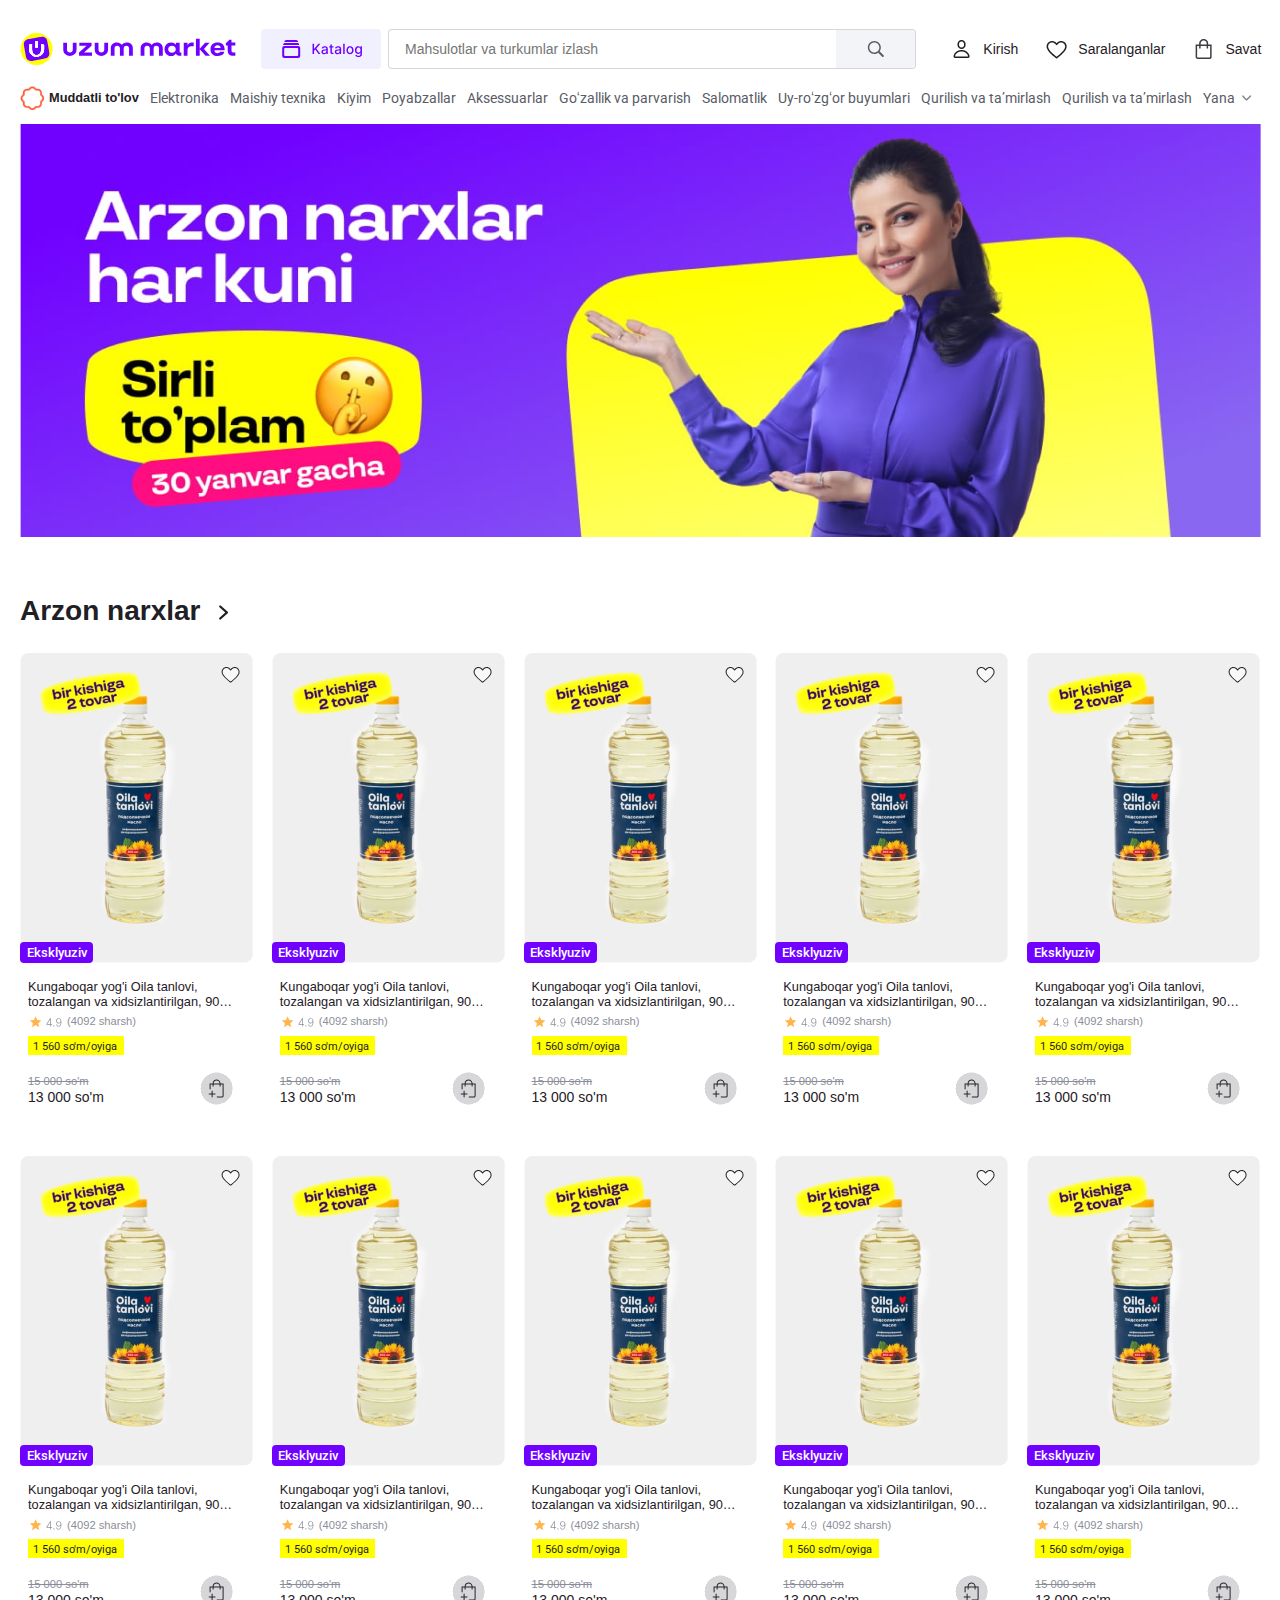
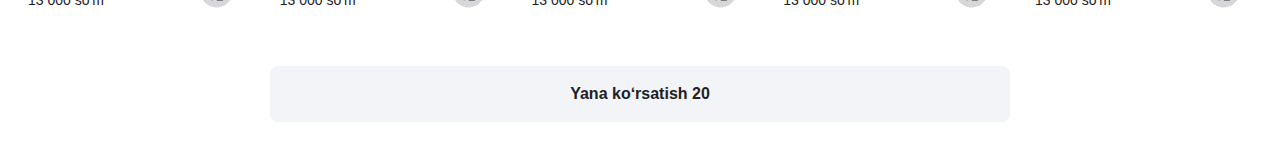
==== index.html @ bd8d0e03 "uzum" ====
<!DOCTYPE html>
<html lang="en">
  <head>
    <meta charset="UTF-8" />
    <meta name="viewport" content="width=device-width, initial-scale=1.0" />
    <link rel="preconnect" href="https://fonts.googleapis.com" />
    <link rel="preconnect" href="https://fonts.gstatic.com" crossorigin />
    <link
      href="https://fonts.googleapis.com/css2?family=Exo+2:ital,wght@0,100..900;1,100..900&family=Roboto:ital,wght@0,100;0,300;0,400;0,500;0,700;0,900;1,100;1,300;1,400;1,500;1,700;1,900&display=swap"
      rel="stylesheet"
    />
    <link rel="stylesheet" href="main.css" />
    <link rel="icon" href="imgs/uzum.webp" type="image/x-icon" />
    <title>Uzum Market-internet-dukoni</title>
  </head>
  <body>
    <header class="conteaner header">
      <img class="header__logo" src="imgs/Link → SVG.svg" alt="logo" />
      <div class="header__div-2">
        <button class="header__imgs">
          <img src="imgs/div.slot.svg" alt="link" />
        </button>
        <input
          placeholder="Mahsulotlar va turkumlar izlash"
          class="input"
          type="text"
        />
        <button class="input-btn">
          <img src="imgs/div.slot (1).svg" alt="srich" />
        </button>
      </div>
      <div class="header__div">
        <div class="div">
          <img src="imgs/SVG_margin.png" alt="rasim" />
          <p class="header__p">Kirish</p>
        </div>
        <div class="div">
          <img src="imgs/SVG_margin (1).png" alt="rasim" />
          <p class="header__p">Saralanganlar</p>
        </div>
        <div class="div">
          <img src="imgs/SVG_margin (2).png" alt="rasim" />
          <p class="header__p">Savat</p>
        </div>
      </div>
    </header>
    <section class="suzlar conteaner">
      <div class="img-div">
        <img class="img-asolsiy" src="imgs/div.image@2x.png" alt="rasim" />
        <p class="img-p">Muddatli to'lov</p>
      </div>
      <p class="big-p">Elektronika</p>
      <p class="big-p">Maishiy texnika</p>
      <p class="big-p">Kiyim</p>
      <p class="big-p">Poyabzallar</p>
      <p class="big-p">Aksessuarlar</p>
      <p class="big-p">Goʻzallik va parvarish</p>
      <p class="big-p">Salomatlik</p>
      <p class="big-p">Uy-roʻzgʻor buyumlari</p>
      <p class="big-p">Qurilish va taʼmirlash</p>
      <p class="big-p">Qurilish va taʼmirlash</p>
      <div class="yaratish">
        <p>Yana</p>
        <img class="kerak" src="imgs/SVG_margin (3).png" alt="kerak" />
      </div>
    </section>
    <section class="conteaner">
      <div>
        <img src="imgs/main_page_banner.jpg.png" alt="banner" />
      </div>
    </section>
    <section class="arzon conteaner">
      <div class="hammasi">
        <h2 class="hammasi__h2">Arzon narxlar</h2>
        <img class="strelka" src="imgs/span.more_margin.svg" alt="rasim" />
      </div>
      <div class="arzon__big-div">
        <div class="arzon__div">
          <img
            class="mahsulot"
            src="imgs/t_product_540_high.jpg.png"
            alt="yog'"
          />
          <div class="tarif">
            <p class="tanlov">
              Kungaboqar yog'i Oila tanlovi, tozalangan va xidsizlantirilgan,
              90…
            </p>
            <div class="baxo">
              <img src="imgs/span.hidden-mbs_margin.svg" alt="rasim" />
              <p class="sharsh">(4092 sharsh)</p>
            </div>
            <p class="yulov">1 560 so'm/oyiga</p>
            <div class="arzon__div-2">
              <div>
                <del class="anarxi">15 000 so'm</del>
                <p class="sikidga">13 000 so'm</p>
              </div>
              <img src="imgs/Button.svg" alt="rasim" />
            </div>
            <div>
              <img class="btn-yurak" src="imgs/Button (1).svg" alt="yurak" />
              <p class="Eksklyuziv">Eksklyuziv</p>
            </div>
          </div>
        </div>
        <div class="arzon__div">
          <img
            class="mahsulot"
            src="imgs/t_product_540_high.jpg.png"
            alt="yog'"
          />
          <div class="tarif">
            <p class="tanlov">
              Kungaboqar yog'i Oila tanlovi, tozalangan va xidsizlantirilgan,
              90…
            </p>
            <div class="baxo">
              <img src="imgs/span.hidden-mbs_margin.svg" alt="rasim" />
              <p class="sharsh">(4092 sharsh)</p>
            </div>
            <p class="yulov">1 560 so'm/oyiga</p>
            <div class="arzon__div-2">
              <div>
                <del class="anarxi">15 000 so'm</del>
                <p class="sikidga">13 000 so'm</p>
              </div>
              <img src="imgs/Button.svg" alt="rasim" />
            </div>
            <div>
              <img class="btn-yurak" src="imgs/Button (1).svg" alt="yurak" />
              <p class="Eksklyuziv">Eksklyuziv</p>
            </div>
          </div>
        </div>
        <div class="arzon__div">
          <img
            class="mahsulot"
            src="imgs/t_product_540_high.jpg.png"
            alt="yog'"
          />
          <div class="tarif">
            <p class="tanlov">
              Kungaboqar yog'i Oila tanlovi, tozalangan va xidsizlantirilgan,
              90…
            </p>
            <div class="baxo">
              <img src="imgs/span.hidden-mbs_margin.svg" alt="rasim" />
              <p class="sharsh">(4092 sharsh)</p>
            </div>
            <p class="yulov">1 560 so'm/oyiga</p>
            <div class="arzon__div-2">
              <div>
                <del class="anarxi">15 000 so'm</del>
                <p class="sikidga">13 000 so'm</p>
              </div>
              <img src="imgs/Button.svg" alt="rasim" />
            </div>
            <div>
              <img class="btn-yurak" src="imgs/Button (1).svg" alt="yurak" />
              <p class="Eksklyuziv">Eksklyuziv</p>
            </div>
          </div>
        </div>
        <div class="arzon__div">
          <img
            class="mahsulot"
            src="imgs/t_product_540_high.jpg.png"
            alt="yog'"
          />
          <div class="tarif">
            <p class="tanlov">
              Kungaboqar yog'i Oila tanlovi, tozalangan va xidsizlantirilgan,
              90…
            </p>
            <div class="baxo">
              <img src="imgs/span.hidden-mbs_margin.svg" alt="rasim" />
              <p class="sharsh">(4092 sharsh)</p>
            </div>
            <p class="yulov">1 560 so'm/oyiga</p>
            <div class="arzon__div-2">
              <div>
                <del class="anarxi">15 000 so'm</del>
                <p class="sikidga">13 000 so'm</p>
              </div>
              <img src="imgs/Button.svg" alt="rasim" />
            </div>
            <div>
              <img class="btn-yurak" src="imgs/Button (1).svg" alt="yurak" />
              <p class="Eksklyuziv">Eksklyuziv</p>
            </div>
          </div>
        </div>
        <div class="arzon__div">
          <img
            class="mahsulot"
            src="imgs/t_product_540_high.jpg.png"
            alt="yog'"
          />
          <div class="tarif">
            <p class="tanlov">
              Kungaboqar yog'i Oila tanlovi, tozalangan va xidsizlantirilgan,
              90…
            </p>
            <div class="baxo">
              <img src="imgs/span.hidden-mbs_margin.svg" alt="rasim" />
              <p class="sharsh">(4092 sharsh)</p>
            </div>
            <p class="yulov">1 560 so'm/oyiga</p>
            <div class="arzon__div-2">
              <div>
                <del class="anarxi">15 000 so'm</del>
                <p class="sikidga">13 000 so'm</p>
              </div>
              <img src="imgs/Button.svg" alt="rasim" />
            </div>
            <div>
              <img class="btn-yurak" src="imgs/Button (1).svg" alt="yurak" />
              <p class="Eksklyuziv">Eksklyuziv</p>
            </div>
          </div>
        </div>
        <div class="arzon__div">
          <img
            class="mahsulot"
            src="imgs/t_product_540_high.jpg.png"
            alt="yog'"
          />
          <div class="tarif">
            <p class="tanlov">
              Kungaboqar yog'i Oila tanlovi, tozalangan va xidsizlantirilgan,
              90…
            </p>
            <div class="baxo">
              <img src="imgs/span.hidden-mbs_margin.svg" alt="rasim" />
              <p class="sharsh">(4092 sharsh)</p>
            </div>
            <p class="yulov">1 560 so'm/oyiga</p>
            <div class="arzon__div-2">
              <div>
                <del class="anarxi">15 000 so'm</del>
                <p class="sikidga">13 000 so'm</p>
              </div>
              <img src="imgs/Button.svg" alt="rasim" />
            </div>
            <div>
              <img class="btn-yurak" src="imgs/Button (1).svg" alt="yurak" />
              <p class="Eksklyuziv">Eksklyuziv</p>
            </div>
          </div>
        </div>
        <div class="arzon__div">
          <img
            class="mahsulot"
            src="imgs/t_product_540_high.jpg.png"
            alt="yog'"
          />
          <div class="tarif">
            <p class="tanlov">
              Kungaboqar yog'i Oila tanlovi, tozalangan va xidsizlantirilgan,
              90…
            </p>
            <div class="baxo">
              <img src="imgs/span.hidden-mbs_margin.svg" alt="rasim" />
              <p class="sharsh">(4092 sharsh)</p>
            </div>
            <p class="yulov">1 560 so'm/oyiga</p>
            <div class="arzon__div-2">
              <div>
                <del class="anarxi">15 000 so'm</del>
                <p class="sikidga">13 000 so'm</p>
              </div>
              <img src="imgs/Button.svg" alt="rasim" />
            </div>
            <div>
              <img class="btn-yurak" src="imgs/Button (1).svg" alt="yurak" />
              <p class="Eksklyuziv">Eksklyuziv</p>
            </div>
          </div>
        </div>
        <div class="arzon__div">
          <img
            class="mahsulot"
            src="imgs/t_product_540_high.jpg.png"
            alt="yog'"
          />
          <div class="tarif">
            <p class="tanlov">
              Kungaboqar yog'i Oila tanlovi, tozalangan va xidsizlantirilgan,
              90…
            </p>
            <div class="baxo">
              <img src="imgs/span.hidden-mbs_margin.svg" alt="rasim" />
              <p class="sharsh">(4092 sharsh)</p>
            </div>
            <p class="yulov">1 560 so'm/oyiga</p>
            <div class="arzon__div-2">
              <div>
                <del class="anarxi">15 000 so'm</del>
                <p class="sikidga">13 000 so'm</p>
              </div>
              <img src="imgs/Button.svg" alt="rasim" />
            </div>
            <div>
              <img class="btn-yurak" src="imgs/Button (1).svg" alt="yurak" />
              <p class="Eksklyuziv">Eksklyuziv</p>
            </div>
          </div>
        </div>
        <div class="arzon__div">
          <img
            class="mahsulot"
            src="imgs/t_product_540_high.jpg.png"
            alt="yog'"
          />
          <div class="tarif">
            <p class="tanlov">
              Kungaboqar yog'i Oila tanlovi, tozalangan va xidsizlantirilgan,
              90…
            </p>
            <div class="baxo">
              <img src="imgs/span.hidden-mbs_margin.svg" alt="rasim" />
              <p class="sharsh">(4092 sharsh)</p>
            </div>
            <p class="yulov">1 560 so'm/oyiga</p>
            <div class="arzon__div-2">
              <div>
                <del class="anarxi">15 000 so'm</del>
                <p class="sikidga">13 000 so'm</p>
              </div>
              <img src="imgs/Button.svg" alt="rasim" />
            </div>
            <div>
              <img class="btn-yurak" src="imgs/Button (1).svg" alt="yurak" />
              <p class="Eksklyuziv">Eksklyuziv</p>
            </div>
          </div>
        </div>
        <div class="arzon__div">
          <img
            class="mahsulot"
            src="imgs/t_product_540_high.jpg.png"
            alt="yog'"
          />
          <div class="tarif">
            <p class="tanlov">
              Kungaboqar yog'i Oila tanlovi, tozalangan va xidsizlantirilgan,
              90…
            </p>
            <div class="baxo">
              <img src="imgs/span.hidden-mbs_margin.svg" alt="rasim" />
              <p class="sharsh">(4092 sharsh)</p>
            </div>
            <p class="yulov">1 560 so'm/oyiga</p>
            <div class="arzon__div-2">
              <div>
                <del class="anarxi">15 000 so'm</del>
                <p class="sikidga">13 000 so'm</p>
              </div>
              <img src="imgs/Button.svg" alt="rasim" />
            </div>
            <div>
              <img class="btn-yurak" src="imgs/Button (1).svg" alt="yurak" />
              <p class="Eksklyuziv">Eksklyuziv</p>
            </div>
          </div>
        </div>
      </div>
      <button class="oxirgi-btn">Yana koʻrsatish 20</button>
    </section>
  </body>
</html>
---- main.css ----
* {
  box-sizing: border-box;
  margin: 0;
  padding: 0;
}
.conteaner {
  width: 1240px;
  margin: 0 auto;
}
body {
  font-family: "Roboto", sans-serif;
  font-weight: 400;
  color: #595b66;
  font-size: 14px;
  line-height: 16.94px;
}
.header {
  display: flex;
  align-items: center;
  gap: 25px;
  position: relative;
  margin-top: 22px;
}
.header__div {
  display: flex;
  align-items: center;
  gap: 10px;
}
.header__div-2 {
  display: flex;
  align-items: center;
  gap: 7px;
}
.div {
  padding: 6px 8px;
  display: flex;
  align-items: center;
}
.header__imgs {
  width: 120px;
  height: 40px;
  border: none;
  border-radius: 4px;
  background-color: #f0f0ff;
}
.header__imgs:hover {
  background-color: #d9d9ff;
  transition: 110ms;
}
.input {
  border: 1px solid #36364033;
  border-radius: 4px;
  width: 528.31px;
  height: 40px;
  padding-left: 16px;
  font-family: "Inter", sans-serif;
  color: #757575;
  font-size: 14px;
  line-height: 16.94px;
  font-weight: 400;
}

.input:focus {
  outline: none;
}
.input-btn {
  border-radius: 0px 4px 4px 0px;
  width: 79.17px;
  height: 38px;
  border: none;

  background: #f2f4f7;
  position: absolute;
  left: 816px;
}
.div:hover {
  border-radius: 4px;
  height: 38px;
  border: none;
  background: #f2f4f7;
}
.header__p {
  font-family: "Inter", sans-serif;
  color: #1f2026;
  font-size: 14px;
  line-height: 14px;
  font-weight: 500;
}
.suzlar {
  display: flex;
  align-items: center;
  gap: 11px;
  margin-top: 10px;
  margin-bottom: 14px;
}
.img-div {
  display: flex;
  align-items: center;
  gap: 5px;
}
.img-asolsiy {
  width: 24px;
  height: 24px;
}
.img-p {
  font-size: 12.8px;
  line-height: 15.36px;
  color: #1f2026;
  font-family: "Inter", sans-serif;
  font-weight: 600;
}
.big-p {
  line-height: 24px;
}
.yaratish {
  display: flex;
}
.arzon {
  margin-top: 48px;
  margin-bottom: 40px;
}
.hammasi__h2 {
  font-family: "Inter", sans-serif;
  font-weight: 700;
  font-size: 28px;
  line-height: 36px;
  color: #1f2026;
}
.hammasi {
  display: flex;
  align-items: center;
  margin-bottom: 21px;
}
.strelka {
  margin-top: 4px;
}
.tarif {
  border: none;
  width: 216px;
  padding: 12px 3px 8px 8px;
  margin-bottom: 32px;
}
.baxo {
  display: flex;
  align-items: center;
  padding-top: 5px;
  padding-bottom: 6px;
}
.arzon__div-2 {
  display: flex;
  align-items: center;
  justify-content: space-between;
  margin-top: 17.3px;
  margin-bottom: 10.4px;
}
.tanlov {
  font-size: 12.8px;
  line-height: 15.36px;
  color: #1f2026;
  font-weight: 400;
  font-family: "Inter", sans-serif;
}
.sharsh {
  font-size: 11.2px;
  line-height: 11.2px;
  color: #8b8e99;
  font-weight: 300;
  font-family: "Inter", sans-serif;
}
.yulov {
  width: 95.57px;
  text-align: center;
  font-size: 11px;
  line-height: 17px;
  color: #1f1f26;
  background-color: yellow;
  padding: 2px 2px 0px 0px;
}
.anarxi {
  font-size: 11.2px;
  line-height: 13.44px;
  color: #8b8e99;
  font-weight: 400;
  font-family: "Inter", sans-serif;
}
.sikidga {
  font-size: 14px;
  line-height: 16.8px;
  color: #1f2026;
  font-weight: 500;
  font-family: "Inter", sans-serif;
}
.arzon__big-div {
  display: flex;
  align-items: center;
  justify-content: space-between;
  flex-wrap: wrap;
}
.oxirgi-btn {
  width: 740px;
  height: 56px;
  border: none;
  border-radius: 8px;
  font-size: 16px;
  line-height: 19.36px;
  font-weight: 600;
  font-family: "Inter", sans-serif;
  color: #1f2026;
  background-color: #f2f4f7;
  margin-left: 250px;
  margin-top: 6.9px;
}
.oxirgi-btn:hover {
  background-color: #c6cbd3;
  transition: 140ms;
}
.btn-yurak {
  position: absolute;
  top: 10px;
  right: 10px;
}
.arzon__div {
  position: relative;
}
.Eksklyuziv {
  top: 289px;
  left: 0;
  position: absolute;
  font-weight: 500;
  font-size: 13px;
  line-height: 21px;
  color: #fff;
  background-color: #7000ff;
  text-align: center;
  width: 73px;
  height: 21px;
  border-radius: 4px;
}
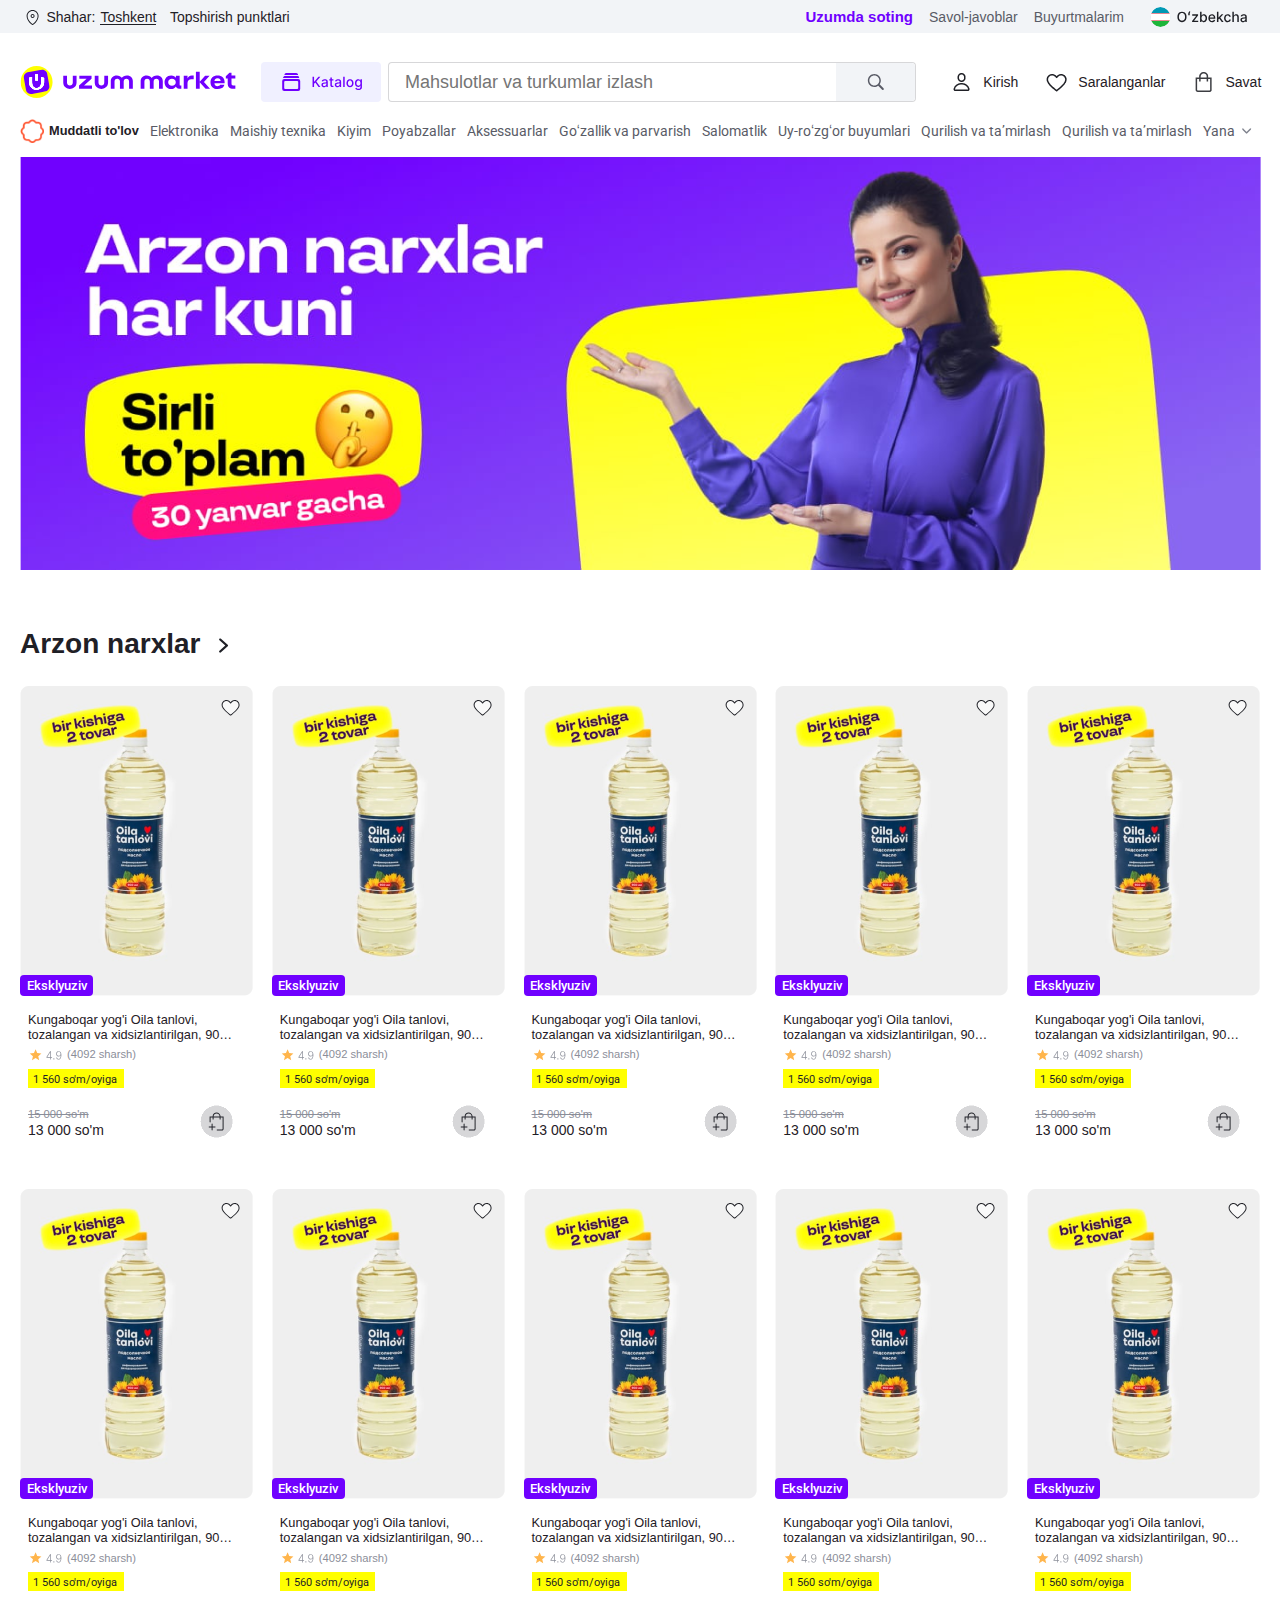
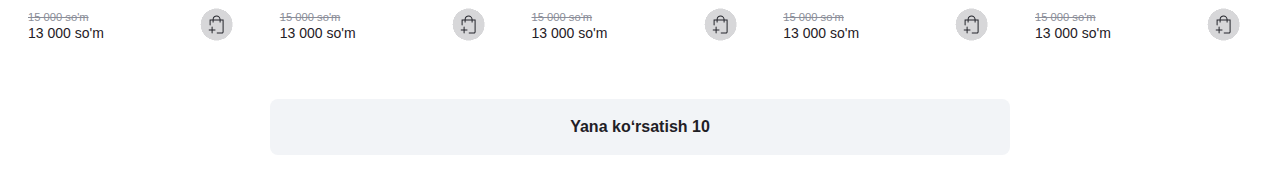
==== commit 2a20a7a7: "uzum" ====
--- a/index.html
+++ b/index.html
@@ -14,6 +14,24 @@
     <title>Uzum Market-internet-dukoni</title>
   </head>
   <body>
+    <section class="need">
+      <div class="conteaner need__pushka">
+        <div class="need__left">
+          <img class="need__img" src="imgs/SVG.svg" alt="link" />
+          <div class="need__small">
+            <p class="need__p">Shahar:</p>
+            <p class="need__p-2">Toshkent</p>
+          </div>
+          <p class="need__p-3">Topshirish punktlari</p>
+        </div>
+        <div class="need__rght">
+          <p class="need__p-6">Uzumda soting</p>
+          <p class="need__p-4">Savol-javoblar</p>
+          <p class="need__p-5">Buyurtmalarim</p>
+          <img src="imgs/div.localization-switcher-desktop.svg" alt="rasim" />
+        </div>
+      </div>
+    </section>
     <header class="conteaner header">
       <img class="header__logo" src="imgs/Link → SVG.svg" alt="logo" />
       <div class="header__div-2">
@@ -366,7 +384,7 @@
           </div>
         </div>
       </div>
-      <button class="oxirgi-btn">Yana koʻrsatish 20</button>
+      <button class="oxirgi-btn">Yana koʻrsatish 10</button>
     </section>
   </body>
 </html>
--- a/main.css
+++ b/main.css
@@ -54,9 +54,9 @@
   height: 40px;
   padding-left: 16px;
   font-family: "Inter", sans-serif;
-  color: #757575;
-  font-size: 14px;
-  line-height: 16.94px;
+  color: #636060;
+  font-size: 18px;
+  line-height: 20.94px;
   font-weight: 400;
 }
 
@@ -109,9 +109,7 @@
   font-family: "Inter", sans-serif;
   font-weight: 600;
 }
-.big-p {
-  line-height: 24px;
-}
+
 .yaratish {
   display: flex;
 }
@@ -138,7 +136,6 @@
   border: none;
   width: 216px;
   padding: 12px 3px 8px 8px;
-  margin-bottom: 32px;
 }
 .baxo {
   display: flex;
@@ -220,6 +217,7 @@
   right: 10px;
 }
 .arzon__div {
+  margin-bottom: 32px;
   position: relative;
 }
 .Eksklyuziv {
@@ -236,3 +234,111 @@
   height: 21px;
   border-radius: 4px;
 }
+.big-p {
+  text-decoration: none;
+  position: relative;
+  display: inline-block;
+}
+
+.big-p::after {
+  content: "";
+  position: absolute;
+  width: 100%;
+  transform: scaleX(0);
+  height: 1.5px;
+  bottom: 0;
+  left: 0;
+  background-color: #383a40;
+  transform-origin: bottom left;
+  transition: transform 0.45s ease-out;
+}
+.big-p:hover {
+  color: #1c1d20;
+}
+.big-p:hover::after {
+  transform: scaleX(1);
+  transform-origin: left left;
+}
+.yaratish:hover {
+  color: #151618;
+}
+.arzon__div {
+  transition: box-shadow 0.5s ease;
+  border-radius: 15px;
+}
+
+.arzon__div:hover {
+  box-shadow: 0 4px 8px 0 rgba(0, 0.2, 0.2, 0.2);
+}
+.need {
+  border: none;
+
+  background-color: #f2f4f7;
+}
+.need__left {
+  display: flex;
+  align-items: center;
+  gap: 1.4px;
+}
+.need__small {
+  display: flex;
+  align-items: center;
+  gap: 5px;
+  padding-right: 12px;
+}
+.need__rght {
+  display: flex;
+  align-items: center;
+  gap: 16px;
+}
+.need__pushka {
+  display: flex;
+  align-items: center;
+  justify-content: space-between;
+  padding: 16.5px 0px;
+  height: 24px;
+}
+.need__p {
+  font-weight: 400;
+  font-family: "Inter", sans-serif;
+  color: #1f2026;
+  line-height: 14px;
+  font-size: 14px;
+}
+.need__p-2 {
+  font-weight: 500;
+  font-family: "Inter", sans-serif;
+  color: #1f2026;
+  line-height: 14px;
+  font-size: 14px;
+  border-bottom: 1px solid#1f2026;
+  padding-top: 1px;
+}
+.need__p-3 {
+  font-weight: 500;
+  font-family: "Inter", sans-serif;
+  color: #1f2026;
+  line-height: 14px;
+  font-size: 14px;
+}
+.need__p-4 {
+  font-weight: 500;
+  font-family: "Inter", sans-serif;
+  color: #595b66;
+  line-height: 14px;
+  font-size: 14px;
+}
+.need__p-5 {
+  font-weight: 500;
+  font-family: "Inter", sans-serif;
+  color: #595b66;
+  line-height: 14px;
+  font-size: 14px;
+}
+.need__p-6 {
+  font-weight: 600;
+  font-family: "Inter", sans-serif;
+  color: #7000ff;
+  line-height: 1px;
+  font-size: 15px;
+}
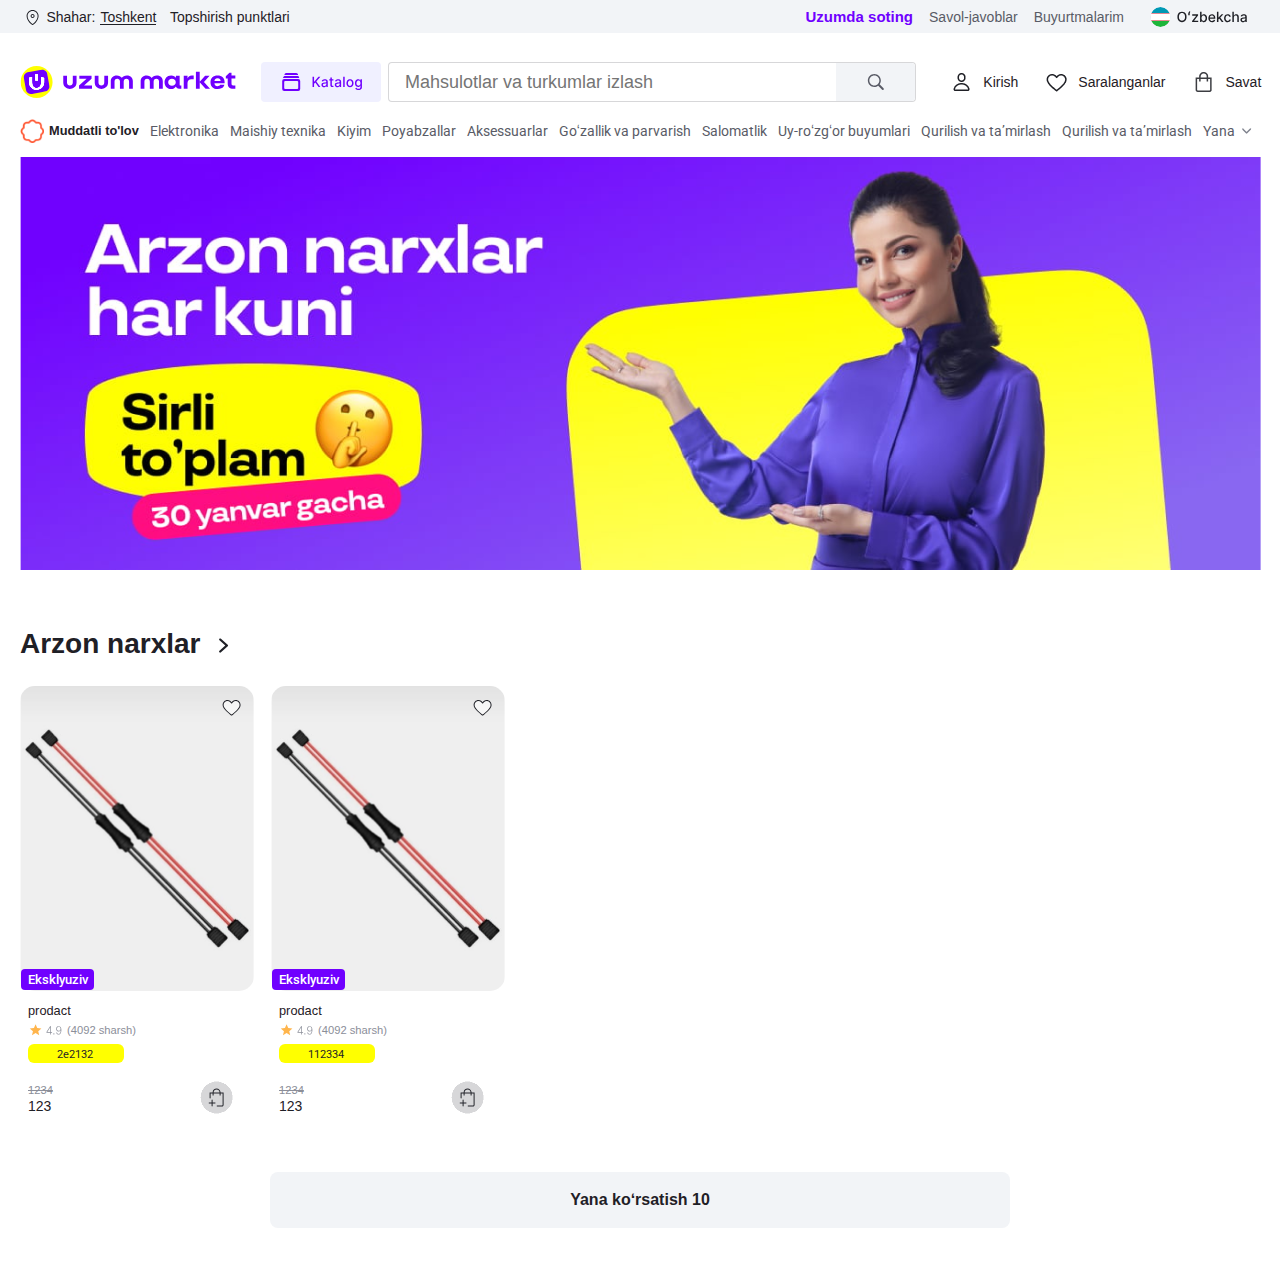
==== commit 32e63a54: "js" ====
--- a/index.html
+++ b/index.html
@@ -84,7 +84,7 @@
     </section>
     <section class="conteaner">
       <div>
-        <img src="imgs/main_page_banner.jpg.png" alt="banner" />
+        <img class="banner" src="imgs/main_page_banner.jpg.png" alt="banner" />
       </div>
     </section>
     <section class="arzon conteaner">
@@ -94,11 +94,13 @@
       </div>
       <div class="arzon__big-div">
         <div class="arzon__div">
-          <img
-            class="mahsulot"
-            src="imgs/t_product_540_high.jpg.png"
-            alt="yog'"
-          />
+          <div class="image-container">
+            <img
+              class="mahsulot"
+              src="imgs/t_product_540_high.jpg (2).png"
+              alt="yog'"
+            />
+          </div>
           <div class="tarif">
             <p class="tanlov">
               Kungaboqar yog'i Oila tanlovi, tozalangan va xidsizlantirilgan,
@@ -114,7 +116,7 @@
                 <del class="anarxi">15 000 so'm</del>
                 <p class="sikidga">13 000 so'm</p>
               </div>
-              <img src="imgs/Button.svg" alt="rasim" />
+              <img class="shop-btn" src="imgs/Button.svg" alt="rasim" />
             </div>
             <div>
               <img class="btn-yurak" src="imgs/Button (1).svg" alt="yurak" />
@@ -122,12 +124,17 @@
             </div>
           </div>
         </div>
+      </div>
+      <button class="oxirgi-btn">Yana koʻrsatish 10</button>
+      <template id="template">
         <div class="arzon__div">
-          <img
-            class="mahsulot"
-            src="imgs/t_product_540_high.jpg.png"
-            alt="yog'"
-          />
+          <div class="image-container">
+            <img
+              class="mahsulot"
+              src="imgs/t_product_540_high.jpg (2).png"
+              alt="yog'"
+            />
+          </div>
           <div class="tarif">
             <p class="tanlov">
               Kungaboqar yog'i Oila tanlovi, tozalangan va xidsizlantirilgan,
@@ -143,7 +150,7 @@
                 <del class="anarxi">15 000 so'm</del>
                 <p class="sikidga">13 000 so'm</p>
               </div>
-              <img src="imgs/Button.svg" alt="rasim" />
+              <img class="shop-btn" src="imgs/Button.svg" alt="rasim" />
             </div>
             <div>
               <img class="btn-yurak" src="imgs/Button (1).svg" alt="yurak" />
@@ -151,240 +158,8 @@
             </div>
           </div>
         </div>
-        <div class="arzon__div">
-          <img
-            class="mahsulot"
-            src="imgs/t_product_540_high.jpg.png"
-            alt="yog'"
-          />
-          <div class="tarif">
-            <p class="tanlov">
-              Kungaboqar yog'i Oila tanlovi, tozalangan va xidsizlantirilgan,
-              90…
-            </p>
-            <div class="baxo">
-              <img src="imgs/span.hidden-mbs_margin.svg" alt="rasim" />
-              <p class="sharsh">(4092 sharsh)</p>
-            </div>
-            <p class="yulov">1 560 so'm/oyiga</p>
-            <div class="arzon__div-2">
-              <div>
-                <del class="anarxi">15 000 so'm</del>
-                <p class="sikidga">13 000 so'm</p>
-              </div>
-              <img src="imgs/Button.svg" alt="rasim" />
-            </div>
-            <div>
-              <img class="btn-yurak" src="imgs/Button (1).svg" alt="yurak" />
-              <p class="Eksklyuziv">Eksklyuziv</p>
-            </div>
-          </div>
-        </div>
-        <div class="arzon__div">
-          <img
-            class="mahsulot"
-            src="imgs/t_product_540_high.jpg.png"
-            alt="yog'"
-          />
-          <div class="tarif">
-            <p class="tanlov">
-              Kungaboqar yog'i Oila tanlovi, tozalangan va xidsizlantirilgan,
-              90…
-            </p>
-            <div class="baxo">
-              <img src="imgs/span.hidden-mbs_margin.svg" alt="rasim" />
-              <p class="sharsh">(4092 sharsh)</p>
-            </div>
-            <p class="yulov">1 560 so'm/oyiga</p>
-            <div class="arzon__div-2">
-              <div>
-                <del class="anarxi">15 000 so'm</del>
-                <p class="sikidga">13 000 so'm</p>
-              </div>
-              <img src="imgs/Button.svg" alt="rasim" />
-            </div>
-            <div>
-              <img class="btn-yurak" src="imgs/Button (1).svg" alt="yurak" />
-              <p class="Eksklyuziv">Eksklyuziv</p>
-            </div>
-          </div>
-        </div>
-        <div class="arzon__div">
-          <img
-            class="mahsulot"
-            src="imgs/t_product_540_high.jpg.png"
-            alt="yog'"
-          />
-          <div class="tarif">
-            <p class="tanlov">
-              Kungaboqar yog'i Oila tanlovi, tozalangan va xidsizlantirilgan,
-              90…
-            </p>
-            <div class="baxo">
-              <img src="imgs/span.hidden-mbs_margin.svg" alt="rasim" />
-              <p class="sharsh">(4092 sharsh)</p>
-            </div>
-            <p class="yulov">1 560 so'm/oyiga</p>
-            <div class="arzon__div-2">
-              <div>
-                <del class="anarxi">15 000 so'm</del>
-                <p class="sikidga">13 000 so'm</p>
-              </div>
-              <img src="imgs/Button.svg" alt="rasim" />
-            </div>
-            <div>
-              <img class="btn-yurak" src="imgs/Button (1).svg" alt="yurak" />
-              <p class="Eksklyuziv">Eksklyuziv</p>
-            </div>
-          </div>
-        </div>
-        <div class="arzon__div">
-          <img
-            class="mahsulot"
-            src="imgs/t_product_540_high.jpg.png"
-            alt="yog'"
-          />
-          <div class="tarif">
-            <p class="tanlov">
-              Kungaboqar yog'i Oila tanlovi, tozalangan va xidsizlantirilgan,
-              90…
-            </p>
-            <div class="baxo">
-              <img src="imgs/span.hidden-mbs_margin.svg" alt="rasim" />
-              <p class="sharsh">(4092 sharsh)</p>
-            </div>
-            <p class="yulov">1 560 so'm/oyiga</p>
-            <div class="arzon__div-2">
-              <div>
-                <del class="anarxi">15 000 so'm</del>
-                <p class="sikidga">13 000 so'm</p>
-              </div>
-              <img src="imgs/Button.svg" alt="rasim" />
-            </div>
-            <div>
-              <img class="btn-yurak" src="imgs/Button (1).svg" alt="yurak" />
-              <p class="Eksklyuziv">Eksklyuziv</p>
-            </div>
-          </div>
-        </div>
-        <div class="arzon__div">
-          <img
-            class="mahsulot"
-            src="imgs/t_product_540_high.jpg.png"
-            alt="yog'"
-          />
-          <div class="tarif">
-            <p class="tanlov">
-              Kungaboqar yog'i Oila tanlovi, tozalangan va xidsizlantirilgan,
-              90…
-            </p>
-            <div class="baxo">
-              <img src="imgs/span.hidden-mbs_margin.svg" alt="rasim" />
-              <p class="sharsh">(4092 sharsh)</p>
-            </div>
-            <p class="yulov">1 560 so'm/oyiga</p>
-            <div class="arzon__div-2">
-              <div>
-                <del class="anarxi">15 000 so'm</del>
-                <p class="sikidga">13 000 so'm</p>
-              </div>
-              <img src="imgs/Button.svg" alt="rasim" />
-            </div>
-            <div>
-              <img class="btn-yurak" src="imgs/Button (1).svg" alt="yurak" />
-              <p class="Eksklyuziv">Eksklyuziv</p>
-            </div>
-          </div>
-        </div>
-        <div class="arzon__div">
-          <img
-            class="mahsulot"
-            src="imgs/t_product_540_high.jpg.png"
-            alt="yog'"
-          />
-          <div class="tarif">
-            <p class="tanlov">
-              Kungaboqar yog'i Oila tanlovi, tozalangan va xidsizlantirilgan,
-              90…
-            </p>
-            <div class="baxo">
-              <img src="imgs/span.hidden-mbs_margin.svg" alt="rasim" />
-              <p class="sharsh">(4092 sharsh)</p>
-            </div>
-            <p class="yulov">1 560 so'm/oyiga</p>
-            <div class="arzon__div-2">
-              <div>
-                <del class="anarxi">15 000 so'm</del>
-                <p class="sikidga">13 000 so'm</p>
-              </div>
-              <img src="imgs/Button.svg" alt="rasim" />
-            </div>
-            <div>
-              <img class="btn-yurak" src="imgs/Button (1).svg" alt="yurak" />
-              <p class="Eksklyuziv">Eksklyuziv</p>
-            </div>
-          </div>
-        </div>
-        <div class="arzon__div">
-          <img
-            class="mahsulot"
-            src="imgs/t_product_540_high.jpg.png"
-            alt="yog'"
-          />
-          <div class="tarif">
-            <p class="tanlov">
-              Kungaboqar yog'i Oila tanlovi, tozalangan va xidsizlantirilgan,
-              90…
-            </p>
-            <div class="baxo">
-              <img src="imgs/span.hidden-mbs_margin.svg" alt="rasim" />
-              <p class="sharsh">(4092 sharsh)</p>
-            </div>
-            <p class="yulov">1 560 so'm/oyiga</p>
-            <div class="arzon__div-2">
-              <div>
-                <del class="anarxi">15 000 so'm</del>
-                <p class="sikidga">13 000 so'm</p>
-              </div>
-              <img src="imgs/Button.svg" alt="rasim" />
-            </div>
-            <div>
-              <img class="btn-yurak" src="imgs/Button (1).svg" alt="yurak" />
-              <p class="Eksklyuziv">Eksklyuziv</p>
-            </div>
-          </div>
-        </div>
-        <div class="arzon__div">
-          <img
-            class="mahsulot"
-            src="imgs/t_product_540_high.jpg.png"
-            alt="yog'"
-          />
-          <div class="tarif">
-            <p class="tanlov">
-              Kungaboqar yog'i Oila tanlovi, tozalangan va xidsizlantirilgan,
-              90…
-            </p>
-            <div class="baxo">
-              <img src="imgs/span.hidden-mbs_margin.svg" alt="rasim" />
-              <p class="sharsh">(4092 sharsh)</p>
-            </div>
-            <p class="yulov">1 560 so'm/oyiga</p>
-            <div class="arzon__div-2">
-              <div>
-                <del class="anarxi">15 000 so'm</del>
-                <p class="sikidga">13 000 so'm</p>
-              </div>
-              <img src="imgs/Button.svg" alt="rasim" />
-            </div>
-            <div>
-              <img class="btn-yurak" src="imgs/Button (1).svg" alt="yurak" />
-              <p class="Eksklyuziv">Eksklyuziv</p>
-            </div>
-          </div>
-        </div>
-      </div>
-      <button class="oxirgi-btn">Yana koʻrsatish 10</button>
+      </template>
+      <script src="main.js"></script>
     </section>
   </body>
 </html>
--- a/main.css
+++ b/main.css
@@ -146,9 +146,9 @@
 .arzon__div-2 {
   display: flex;
   align-items: center;
-  justify-content: space-between;
   margin-top: 17.3px;
   margin-bottom: 10.4px;
+  justify-content: space-between;
 }
 .tanlov {
   font-size: 12.8px;
@@ -172,6 +172,8 @@
   color: #1f1f26;
   background-color: yellow;
   padding: 2px 2px 0px 0px;
+  border: none;
+  border-radius: 6px;
 }
 .anarxi {
   font-size: 11.2px;
@@ -190,7 +192,7 @@
 .arzon__big-div {
   display: flex;
   align-items: center;
-  justify-content: space-between;
+  gap: 17px;
   flex-wrap: wrap;
 }
 .oxirgi-btn {
@@ -221,8 +223,8 @@
   position: relative;
 }
 .Eksklyuziv {
-  top: 289px;
-  left: 0;
+  top: 283px;
+  left: 1px;
   position: absolute;
   font-weight: 500;
   font-size: 13px;
@@ -268,7 +270,7 @@
 }
 
 .arzon__div:hover {
-  box-shadow: 0 4px 8px 0 rgba(0, 0.2, 0.2, 0.2);
+  box-shadow: 0 1px 8px 0.3px rgba(14, 17, 19, 0.1);
 }
 .need {
   border: none;
@@ -304,6 +306,7 @@
   color: #1f2026;
   line-height: 14px;
   font-size: 14px;
+  cursor: pointer;
 }
 .need__p-2 {
   font-weight: 500;
@@ -313,6 +316,7 @@
   font-size: 14px;
   border-bottom: 1px solid#1f2026;
   padding-top: 1px;
+  cursor: pointer;
 }
 .need__p-3 {
   font-weight: 500;
@@ -320,6 +324,7 @@
   color: #1f2026;
   line-height: 14px;
   font-size: 14px;
+  cursor: pointer;
 }
 .need__p-4 {
   font-weight: 500;
@@ -327,6 +332,7 @@
   color: #595b66;
   line-height: 14px;
   font-size: 14px;
+  cursor: pointer;
 }
 .need__p-5 {
   font-weight: 500;
@@ -334,6 +340,7 @@
   color: #595b66;
   line-height: 14px;
   font-size: 14px;
+  cursor: pointer;
 }
 .need__p-6 {
   font-weight: 600;
@@ -341,4 +348,34 @@
   color: #7000ff;
   line-height: 1px;
   font-size: 15px;
-}
+  cursor: pointer;
+}
+.header__logo,
+.header__imgs,
+.input-btn,
+.div,
+.big-p,
+.img-div,
+.yaratish,
+.banner,
+.hammasi__h2,
+.arzon__div {
+  cursor: pointer;
+}
+.image-container {
+  width: 234px;
+  height: 305px;
+  overflow: hidden;
+  position: relative;
+}
+
+.mahsulot {
+  width: 100%;
+  height: 100%;
+  object-fit: cover;
+  transition: transform 0.5s ease;
+  border-radius: 15px;
+}
+.mahsulot:hover {
+  transform: scale(1.05);
+}
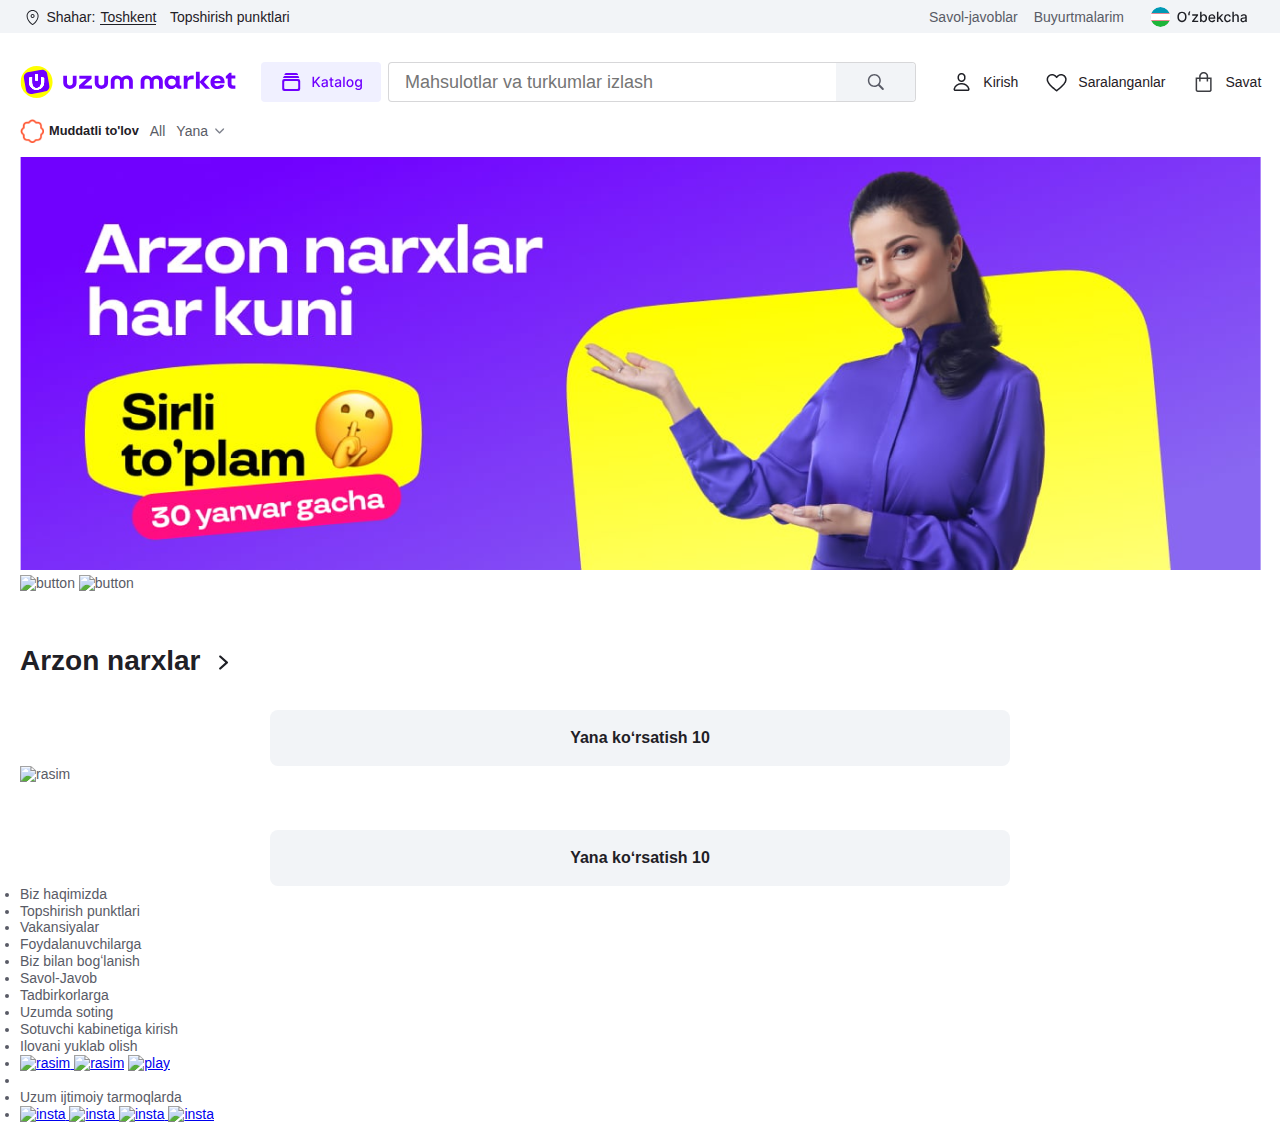
==== commit d48bfaa9: "uzum" ====
--- a/index.html
+++ b/index.html
@@ -3,17 +3,21 @@
   <head>
     <meta charset="UTF-8" />
     <meta name="viewport" content="width=device-width, initial-scale=1.0" />
-    <link rel="preconnect" href="https://fonts.googleapis.com" />
-    <link rel="preconnect" href="https://fonts.gstatic.com" crossorigin />
-    <link
-      href="https://fonts.googleapis.com/css2?family=Exo+2:ital,wght@0,100..900;1,100..900&family=Roboto:ital,wght@0,100;0,300;0,400;0,500;0,700;0,900;1,100;1,300;1,400;1,500;1,700;1,900&display=swap"
-      rel="stylesheet"
-    />
+
     <link rel="stylesheet" href="main.css" />
     <link rel="icon" href="imgs/uzum.webp" type="image/x-icon" />
+
     <title>Uzum Market-internet-dukoni</title>
   </head>
   <body>
+    <div class="loding">
+      <div class="lds-ellipsis">
+        <div></div>
+        <div></div>
+        <div></div>
+        <div></div>
+      </div>
+    </div>
     <section class="need">
       <div class="conteaner need__pushka">
         <div class="need__left">
@@ -25,7 +29,6 @@
           <p class="need__p-3">Topshirish punktlari</p>
         </div>
         <div class="need__rght">
-          <p class="need__p-6">Uzumda soting</p>
           <p class="need__p-4">Savol-javoblar</p>
           <p class="need__p-5">Buyurtmalarim</p>
           <img src="imgs/div.localization-switcher-desktop.svg" alt="rasim" />
@@ -67,24 +70,25 @@
         <img class="img-asolsiy" src="imgs/div.image@2x.png" alt="rasim" />
         <p class="img-p">Muddatli to'lov</p>
       </div>
-      <p class="big-p">Elektronika</p>
-      <p class="big-p">Maishiy texnika</p>
-      <p class="big-p">Kiyim</p>
-      <p class="big-p">Poyabzallar</p>
-      <p class="big-p">Aksessuarlar</p>
-      <p class="big-p">Goʻzallik va parvarish</p>
-      <p class="big-p">Salomatlik</p>
-      <p class="big-p">Uy-roʻzgʻor buyumlari</p>
-      <p class="big-p">Qurilish va taʼmirlash</p>
-      <p class="big-p">Qurilish va taʼmirlash</p>
+      <ul class="kategore">
+        <li class="big-p">
+          <data value="">All</data>
+        </li>
+      </ul>
       <div class="yaratish">
         <p>Yana</p>
         <img class="kerak" src="imgs/SVG_margin (3).png" alt="kerak" />
       </div>
     </section>
     <section class="conteaner">
-      <div>
+      <div class="relativ">
         <img class="banner" src="imgs/main_page_banner.jpg.png" alt="banner" />
+        <img class="btn-banner" src="imgs/div.slider-button.svg" alt="button" />
+        <img
+          class="btn-banner-2"
+          src="imgs/div.slider-button (1).svg "
+          alt="button"
+        />
       </div>
     </section>
     <section class="arzon conteaner">
@@ -92,74 +96,118 @@
         <h2 class="hammasi__h2">Arzon narxlar</h2>
         <img class="strelka" src="imgs/span.more_margin.svg" alt="rasim" />
       </div>
-      <div class="arzon__big-div">
-        <div class="arzon__div">
-          <div class="image-container">
+      <div class="arzon__big-div"></div>
+      <button class="oxirgi-btn">Yana koʻrsatish 10</button>
+      <div class="banner-small">
+        <img
+          class="bannner-2"
+          src="imgs/main_page_banner.jpg (1).svg"
+          alt="rasim"
+        />
+      </div>
+    </section>
+    <div class="conteaner btn-div">
+      <button class="oxirgi-btn">Yana koʻrsatish 10</button>
+    </div>
+    <section class="futr conteaner">
+      <ul class="futr-nav">
+        <li class="futr-list-big">Biz haqimizda</li>
+        <li class="futr-list">Topshirish punktlari</li>
+        <li class="futr-list">Vakansiyalar</li>
+      </ul>
+      <ul class="futr-nav">
+        <li class="futr-list-big">Foydalanuvchilarga</li>
+        <li class="futr-list">Biz bilan bogʻlanish</li>
+        <li class="futr-list">Savol-Javob</li>
+      </ul>
+      <ul class="futr-nav">
+        <li class="futr-list-big">Tadbirkorlarga</li>
+        <li class="futr-list">Uzumda soting</li>
+        <li class="futr-list">Sotuvchi kabinetiga kirish</li>
+      </ul>
+      <ul class="futr-nav">
+        <li class="futr-list-big">Ilovani yuklab olish</li>
+        <li class="futr-list futr-list-1">
+          <a
+            target="_blank"
+            class="link-2"
+            href="https://apps.apple.com/ru/app/uzum-%D0%B8%D0%BD%D1%82%D0%B5%D1%80%D0%BD%D0%B5%D1%82-%D0%BC%D0%B0%D0%B3%D0%B0%D0%B7%D0%B8%D0%BD/id1640483056"
+            ><img
+              class="apple"
+              src="imgs/Apple_logo_black.svg.png"
+              alt="rasim" />
+            <img
+              class="apple-logo"
+              src="imgs/b.app-link__text_margin.svg"
+              alt="rasim"
+          /></a>
+          <a
+            target="_blank"
+            href="https://play.google.com/store/apps/details?id=uz.uzum.app"
+            ><img src="imgs/Link.svg" alt="play"
+          /></a>
+        </li>
+        <li class="futr-list"></li>
+
+        <li class="insta-2">Uzum ijtimoiy tarmoqlarda</li>
+        <li class="insta">
+          <a target="_blank" href="https://www.instagram.com/uzum.market">
+            <img src="imgs/Link → SVG (1).svg" alt="insta" />
+          </a>
+          <a target="_blank" href="https://www.instagram.com/uzum.market">
+            <img src="imgs/Link → SVG (2).svg" alt="insta" />
+          </a>
+          <a target="_blank" href="https://www.instagram.com/uzum.market">
+            <img src="imgs/Link → SVG (3).svg" alt="insta" />
+          </a>
+          <a target="_blank" href="https://www.instagram.com/uzum.market">
+            <img src="imgs/Link → SVG (4).svg" alt="insta" />
+          </a>
+        </li>
+      </ul>
+    </section>
+    <!-- <template id="template">
+      <div class="arzon__div">
+        <div class="image-container">
+          <a target="_blank" href="./single.html">
             <img
               class="mahsulot"
               src="imgs/t_product_540_high.jpg (2).png"
               alt="yog'"
             />
-          </div>
-          <div class="tarif">
-            <p class="tanlov">
-              Kungaboqar yog'i Oila tanlovi, tozalangan va xidsizlantirilgan,
-              90…
-            </p>
-            <div class="baxo">
-              <img src="imgs/span.hidden-mbs_margin.svg" alt="rasim" />
-              <p class="sharsh">(4092 sharsh)</p>
+          </a>
+        </div>
+        <div class="tarif">
+          <p class="tanlov">
+            Kungaboqar yog'i Oila tanlovi, tozalangan va xidsizlantirilgan, 90…
+          </p>
+          <div class="baxo">
+            <img src="imgs/span.hidden-mbs_margin.svg" alt="rasim" />
+            <p class="sharsh">(4092 sharsh)</p>
+          </div>
+          <div class="yulov">
+            <p class="yulov__sum">1 560 so'm/</p>
+          </div>
+          <div class="arzon__div-2">
+            <div>
+              <del class="anarxi">15 000 so'm</del>
+              <p class="sikidga">13 000 so'm</p>
             </div>
-            <p class="yulov">1 560 so'm/oyiga</p>
-            <div class="arzon__div-2">
-              <div>
-                <del class="anarxi">15 000 so'm</del>
-                <p class="sikidga">13 000 so'm</p>
-              </div>
-              <img class="shop-btn" src="imgs/Button.svg" alt="rasim" />
-            </div>
-            <div>
-              <img class="btn-yurak" src="imgs/Button (1).svg" alt="yurak" />
-              <p class="Eksklyuziv">Eksklyuziv</p>
-            </div>
-          </div>
-        </div>
-      </div>
-      <button class="oxirgi-btn">Yana koʻrsatish 10</button>
-      <template id="template">
-        <div class="arzon__div">
-          <div class="image-container">
-            <img
-              class="mahsulot"
-              src="imgs/t_product_540_high.jpg (2).png"
-              alt="yog'"
-            />
-          </div>
-          <div class="tarif">
-            <p class="tanlov">
-              Kungaboqar yog'i Oila tanlovi, tozalangan va xidsizlantirilgan,
-              90…
-            </p>
-            <div class="baxo">
-              <img src="imgs/span.hidden-mbs_margin.svg" alt="rasim" />
-              <p class="sharsh">(4092 sharsh)</p>
-            </div>
-            <p class="yulov">1 560 so'm/oyiga</p>
-            <div class="arzon__div-2">
-              <div>
-                <del class="anarxi">15 000 so'm</del>
-                <p class="sikidga">13 000 so'm</p>
-              </div>
-              <img class="shop-btn" src="imgs/Button.svg" alt="rasim" />
-            </div>
-            <div>
-              <img class="btn-yurak" src="imgs/Button (1).svg" alt="yurak" />
-              <p class="Eksklyuziv">Eksklyuziv</p>
-            </div>
-          </div>
-        </div>
-      </template>
-      <script src="main.js"></script>
-    </section>
+            <img class="shop-btn" src="imgs/Button.svg" alt="rasim" />
+          </div>
+          <div>
+            <img class="btn-yurak" src="imgs/Button (1).svg" alt="yurak" />
+            <p class="Eksklyuziv">Eksklyuziv</p>
+          </div>
+        </div>
+      </div>
+    </template> -->
+
+    <!-- <script
+      src="https://cdn.jsdelivr.net/npm/bootstrap@5.3.3/dist/js/bootstrap.bundle.min.js"
+      integrity="sha384-YvpcrYf0tY3lHB60NNkmXc5s9fDVZLESaAA55NDzOxhy9GkcIdslK1eN7N6jIeHz"
+      crossorigin="anonymous"
+    ></script> -->
+    <script type="" src="/js/main.js"></script>
   </body>
 </html>
